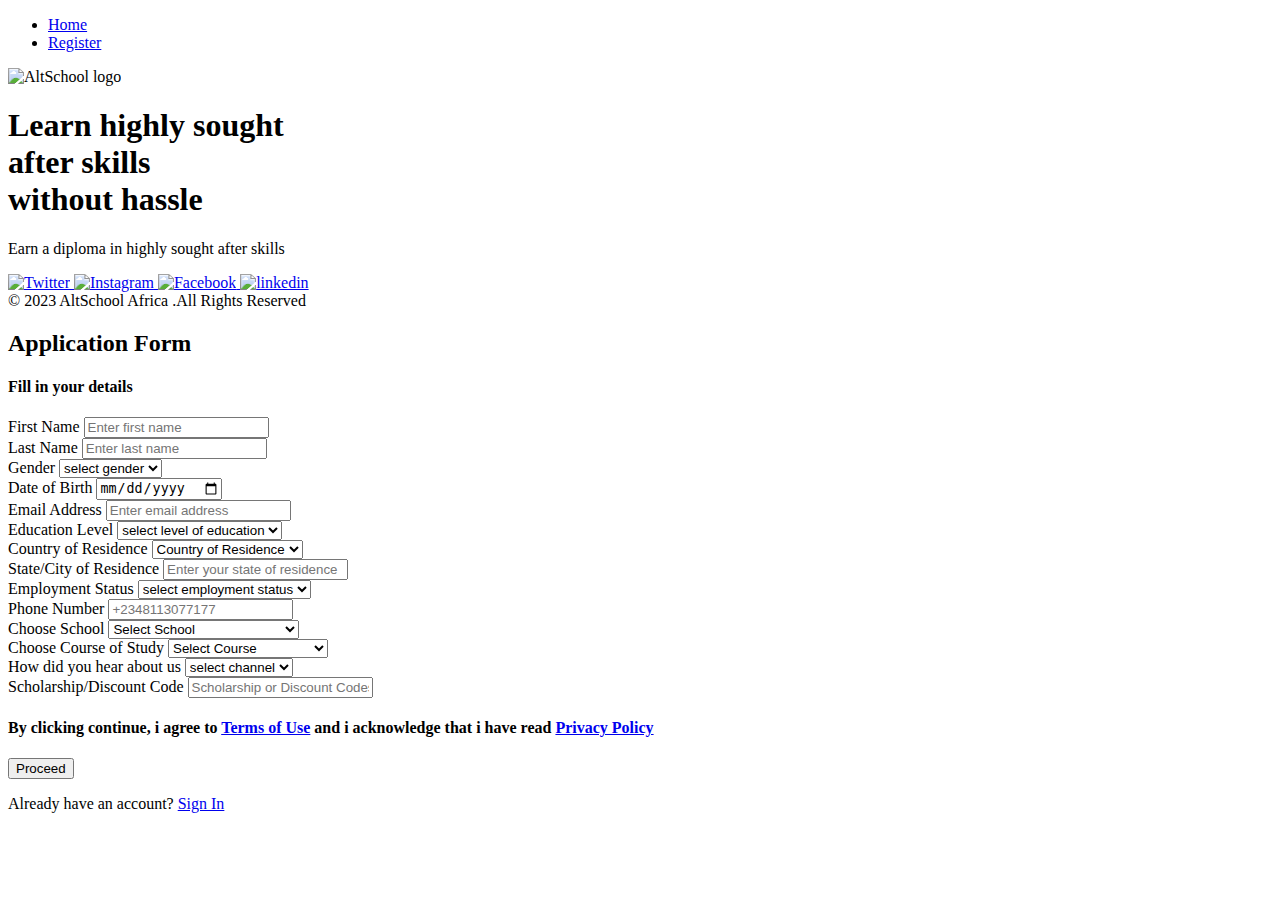
==== register.html @ 78c71b9d "Update register.html" ====
<!DOCTYPE html>
<html lang="en">
<head>
    <meta charset="UTF-8">
    <meta name="viewport" content="width=device-width, initial-scale=1.0">
    <link rel="stylesheet" href="style.css">
    <title>Register | Oshikoya Malik</title>
</head>
<body>
    <header>
        <nav>
            <ul>
                <li>
                    <a href="./index.html">Home</a>
                </li>
                <li>
                  <a  class="active" href="register.html">Register</a>    
                </li>
            </ul>
        </nav>
    </header>
    <div class="container">
        <aside class="left formpage">
            <div class="top-circle "></div>
            <img class="logo" src="altschool_africa.png" alt="AltSchool logo">
           
            <div class="aside_main">
                <h1> 
                    Learn highly sought
                    <br>
                    after skills
                    <br>
                    without hassle
                </h1>
                <p>Earn a diploma in highly sought after skills</p>
            </div>

            <div>
                <footer class="aside_footer">
                    <section class="aside_permalinks">
                        <a href="https://twitter.com/altschoolafrica" aria-label="link to AltSchool's Twitter">
                            <img src="Twitter_24px.png" alt="Twitter">                            
                        </a>
                        <a href="https://instagram.com/altschoolafrica" aria-label="link to AltSchool's Instagram">
                            <img src="Instagram_26px.png" alt="Instagram">
                        </a>
                        <a href="https://facebook.com/altschoolafrica" aria-label="link to AltSchool's Facebook">
                            <img src="facebook_26px.png" alt="Facebook">
                        </a>
                        <a href="https://linkedin.com/altschoolafrica" aria-label="link to AltSchool's linkedin">
                            <img src="linkedin_24px.png" alt="linkedin">
                        </a>
                    </section>
                    <span class="style_copyRight_CBMaF">
                        &copy; 2023 AltSchool Africa .All Rights Reserved
                    </span>
                </footer> 
                <div class="bottom-circle"></div>
            </div>
        </aside>
        <main class="right">
            <article>
                <header>
                    <h2>Application Form</h2>
                    <h4>Fill in your details</h4>
                </header>
                <form id="registration_form">
                    <div class="inputdiv">
                        <label for="firstName"> 
                            First Name
                        </label>
                        <input type="text" placeholder="Enter first name" id="firstName" required aria-required="true">
                    </div>
                    <div class="inputdiv">
                        <label for="lastName"> 
                            Last Name
                        </label>
                        <input type="text" placeholder="Enter last name" id="lastName" required aria-required="true">
                    </div>
                    <div class="inputdiv">
                        <label for="gender">
                            Gender
                            </label>
                            <select id="gender" required aria-required="true">
                                <option value>select gender</option>
                                <option value="male">Male</option>
                                <option value="female">Female</option>
                            </select>        
                    </div>
                    <div class="inputdiv">
                        <label for="dob"> 
                            Date of Birth
                        </label>
                        <input type="date" placeholder="select age group" id="dob" required aria-required="true">
                    </div>
                    <div class="inputdiv">
                        <label for="email"> 
                            Email Address
                        </label>
                        <input type="text" placeholder="Enter email address" id="email" required aria-required="true">
                    </div>
                    <div class="inputdiv">
                        <label for="educationlevel"> 
                            Education Level
                        </label>
                        <select id="educationlevel" required aria-required="true">
                            <option value>select level of education</option>
                            <option value="highschool">High School</option>
                            <option value="undergrad">Undergraduate</option>
                            <option value="postgrad">Postgraduate</option>
                        </select>     
                    </div>
                    <div class="inputdiv">
                        <label for="countryofResidence"> 
                            Country of Residence
                        </label>
                        <select id="countryofResidence" required aria-required="true">
                            <option value>Country of Residence</option>
                            <option value="Nigeria">Nigeria</option>
                            <option value="Uganda">Uganda</option>
                            <option value="Mali">Mali</option>
                            <option value="Ghana">Ghana</option>
                            <option value="Rwanda">Rwanda</option>
                            <option value="USA">USA</option>
                            <option value="Kenya">Kenya</option>
                            <option value="France">France</option>
                        </select>     
                    </div>
                    <div class="inputdiv">
                        <label for="stateCityofResidence"> 
                            State/City of Residence
                        </label>
                        <input type="text" placeholder="Enter your state of residence" id="stateCityofResidence" required aria-required="true">
                    </div>
                    <div class="inputdiv">
                        <label for="employmentStatus"> 
                            Employment Status
                        </label>
                        <select id="employmentStatus" required aria-required="true">
                            <option value>select employment status</option>
                            <option value="employed">employed</option>
                            <option value="unemployed">Unemployed</option>
                            <option value="student">Student</option>
                        </select>     
                    </div>
                    <div class="inputdiv">
                        <label for="phoneNumber"> 
                            Phone Number
                        </label>
                        <input type="text" placeholder="+2348113077177" id="phoneNumber" required aria-required="true">
                    </div>
                    <div class="inputdiv">
                        <label for="schoolId"> 
                            Choose School
                        </label>
                        <select id="schoolId" required aria-required="true">
                            <option value>Select School</option>
                            <option value="school1">School of Engineering</option>
                            <option value="school1">School of Data</option>
                            <option value="school1">School of Product</option>
                            <option value="school1">School of Creative Economy</option>
                            <option value="school1">School of Business</option>
                        </select>
                    </div>
                    <div class="inputdiv">
                        <label for="courseId"> 
                            Choose Course of Study
                        </label>
                        <select id="courseId" required aria-required="true">
                            <option value>Select Course</option>
                            <option value="course1">Front_End Engineering</option>
                            <option value="course1">Back-End Engineering</option>
                            <option value="course1">Cloud Engineering</option>
                        </select>
                    </div>
                    <div class="inputdiv">
                        <label for="hearAboutus"> 
                            How did you hear about us
                        </label>
                        <select id="hearAboutus" required aria-required="true">
                            <option value>select channel</option>
                            <option value="website">Website</option>
                            <option value="friend">Friend</option>
                            <option value="social">Social Media</option>
                        </select>
                    </div>  
                    <div class="inputdiv">
                        <label for="discountCode"> 
                            Scholarship/Discount Code
                        </label>
                        <input type="text" placeholder="Scholarship or Discount Codes" id="discountCode" required aria-required="true">
                    </div>             
                </form>
                <footer>
                    <h4>By clicking continue, i agree to
                        <a href="https://www.altschoolafrica.com/terms" target="_blank">Terms of Use</a>
                        and i acknowledge that i have read
                        <a href="https://www.altschoolafrica.com/policy" target="_blank">Privacy Policy</a>
                    </h4>
                    <button form="registration_form" type="submit">Proceed</button>
                    <p>Already have an account?
                        <a href="http://127.0.0.1:5500/About.html">Sign In</a>
                    </p>
                </footer>
            </article>
          
        </main>
    </div>
</body>
</html>
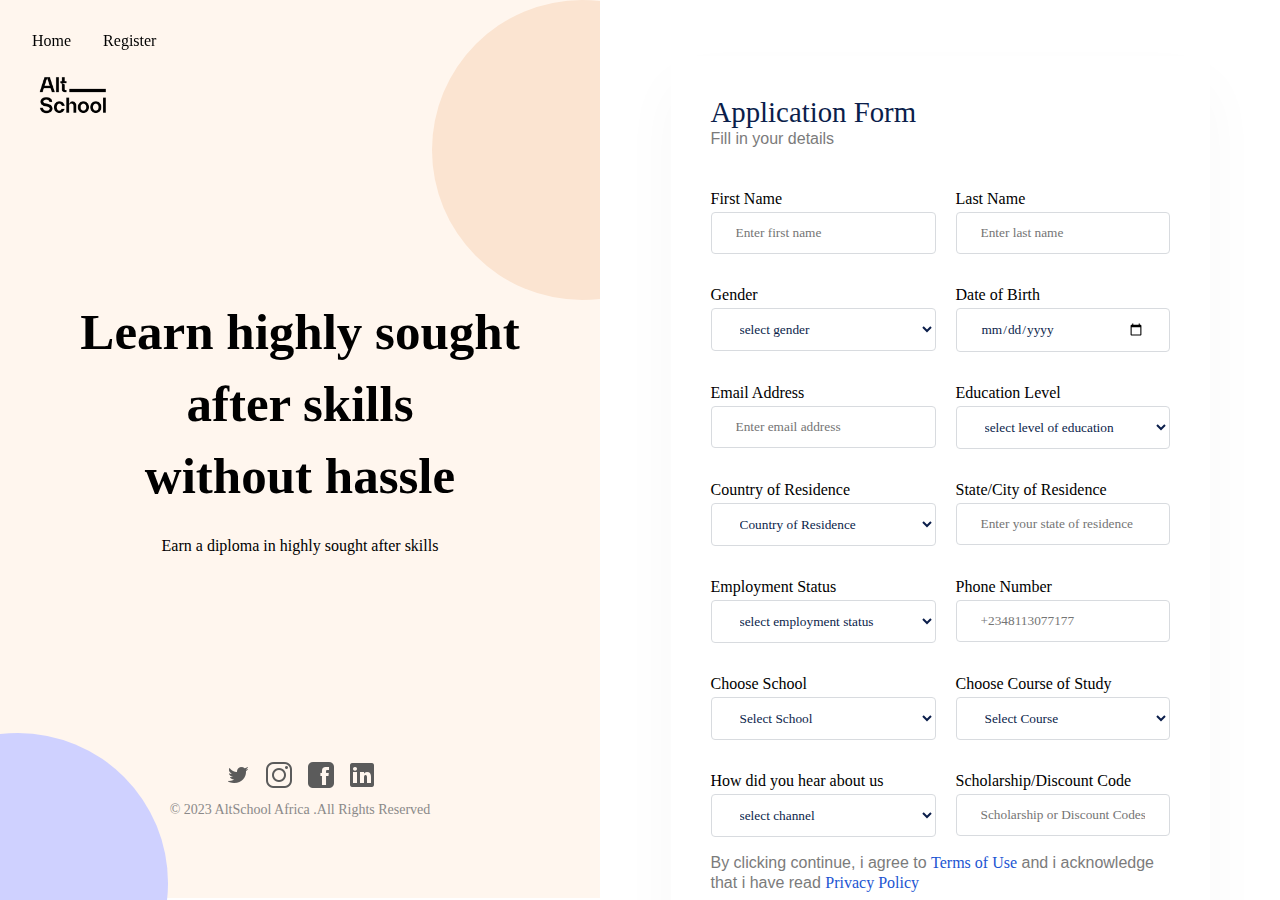
==== commit 7fc0c265: "new" ====
--- a/register.html
+++ b/register.html
@@ -11,10 +11,10 @@
         <nav>
             <ul>
                 <li>
-                    <a href="./index.html">Home</a>
+                    <a href="http://127.0.0.1:5500/About.html">Home</a>
                 </li>
                 <li>
-                  <a  class="active" href="register.html">Register</a>    
+                  <a href="http://127.0.0.1:5500/register.html">Register</a>    
                 </li>
             </ul>
         </nav>
@@ -207,4 +207,4 @@
         </main>
     </div>
 </body>
-</html>
+</html>--- a/style.css
+++ b/style.css
@@ -0,0 +1,360 @@
+*,
+*::before,
+*::after {
+    margin: 0;
+    padding: 0;
+    font-family: 'Almarena Light';
+
+}
+
+:root {
+    --secondary-clr: #7b7b7b;
+    --accent-purple: #6b70f5;
+    --dark-accent-purple: #575cef;
+    --creamy: #fff6ee;
+}
+
+@font-face {
+    font-family: 'Almarena Bold';
+    src: url('./assets/fonts/Almarena-Almarena-Display-Bold.otf') format('opentype');
+}
+
+@font-face {
+    font-family: 'Almarena Light';
+    src: url('./assets/fonts/Almarena-Almarena-Display-Light.otf') format('opentype');
+}
+
+@font-face {
+    font-family: 'Almarena Regular';
+    src: url('./assets/fonts/Almarena-Almarena-Display-Regular.otf') format('opentype');
+}
+
+h1 {
+    font-family: 'Almarena Bold';
+    text-align: center;
+    font-size: 3.1875rem;
+    font-weight: 700;
+    line-height: 72px;
+    text-align: center;
+    margin-bottom: 25px;
+
+    @media (max-width: 1024px) {
+        font-size: 2.1875rem;
+        line-height: 40px;
+    }
+
+}
+
+h2,
+h3,
+h4,
+p,
+span,
+option {
+    font-family: 'Almarena Light';
+}
+
+span {
+    color: #8a8989;
+    font-size: .875rem;
+}
+
+a {
+    text-decoration: none;
+    color: black;
+    &:hover {
+        text-decoration: underline;
+        text-decoration-color: inherit;
+        text-decoration-thickness: 2.5px;
+    }
+}
+mark{
+    appearance: none;
+}
+
+nav ul {
+    position: fixed;
+    top: 0;
+    z-index: 3;
+    display: flex;
+    align-items: center;
+    gap: 2rem;
+    padding: 2rem;
+    padding-bottom: 1.5rem;
+    width: 100vw;
+
+    li {
+        list-style: none;
+        font-weight: 500;
+
+        &:hover {
+            text-decoration: underline;
+            text-decoration-color: var(--accent-purple);
+            text-decoration-thickness: 2.5px;
+        }
+
+        a.active {
+            color: var(--dark-accent-purple) !important;
+            text-decoration: underline;
+            text-decoration-color: var(--accent-purple);
+
+        }
+    }
+}
+
+
+
+.container {
+    display: flex;
+    flex-direction: column;
+    margin-top: 3.5rem;
+
+    @media (min-width: 860px) {
+        flex-direction: row;
+        margin-top: 0;
+        height: 100vh;
+        overflow-y: hidden;
+    }
+
+
+    .left {
+        position: relative;
+        padding: 2rem;
+        display: flex;
+        flex-direction: column;
+        justify-content: space-between;
+        overflow-x: clip;
+
+        &.formpage {
+            @media (max-width: 879px) {
+                align-items: center;
+            }
+        }
+
+        @media (min-width: 860px) {
+            flex-basis: 50%;
+            position: relative;
+            height: 90%;
+            background-color: var(--creamy);
+            padding-top: 3.5rem;
+        }
+
+
+        .logo {
+            max-width: 5rem;
+        }
+
+        .top-circle {
+            position: absolute;
+            background-color: #FBE4D1;
+            height: 300px;
+            width: 300px;
+            border-radius: 100%;
+            top: 0;
+            right: -22%;
+        }
+
+        .bottom-circle {
+            position: absolute;
+            background-color: #CFD1FF;
+            height: 300px;
+            width: 300px;
+            border-radius: 100%;
+            bottom: -15%;
+            left: -22%;
+        }
+
+        .aside_footer,
+        .aside_main {
+            display: flex;
+            flex-direction: column;
+            align-items: center;
+            justify-content: center;
+            text-align: center;
+            margin-bottom: 3rem;
+
+        }
+
+        .aside_permalinks {
+            display: flex;
+            gap: 1rem;
+            align-items: center;
+            margin-bottom: 10px;
+        }
+    }
+
+
+
+
+
+
+    .right {
+        display: flex;
+        flex-direction: column;
+        align-items: center;
+        flex-basis: 50%;
+        padding: 2rem;
+
+        @media (min-width: 860px) {
+            flex-basis: 50%;
+            height: 90%;
+            overflow: scroll;
+            padding: 4.5rem;
+            padding-top: 3.5rem;
+
+        }
+
+        section {
+            margin-bottom: 2rem;
+
+            p,
+            ol,
+            ul,
+            li {
+                line-height: 1.5;
+            }
+        }
+
+        article {
+            padding: 2.5rem;
+            box-shadow: rgba(0, 0, 0, 0.03) 0px 30px 60px;
+            background: rgb(255, 255, 255);
+            border-radius: 4px;
+            padding: 2.5rem;
+            max-width: 520px;
+        }
+
+
+        form {
+            @media (min-width: 1156px) {
+                display: grid;
+                grid-template-columns: 1fr 1fr;
+                column-gap: 1.25rem;
+                
+
+            }
+        }
+
+        footer {
+            a {
+                color: var(--accent-purple);
+            }
+
+            h4 {
+
+                a {
+                    color: #2054d2;
+                }
+            }
+
+            p {
+                font-size: 1em;
+                font-family: 'Almarena Regular';
+                line-height: 1.25rem;
+                text-align: center;
+                margin-top: 25px;
+                color: rgb(71, 71, 71);
+            }
+
+            button {
+                display: flex;
+                align-items: center;
+                justify-content: center;
+                padding: 12px 0px;
+                border: medium;
+                border-radius: 4px;
+                background: var(--accent-purple);
+                color: rgb(255, 255, 255);
+                width: 100%;
+                transition: all 0.3s ease-in-out 0s;
+                font-family: 'Almarena Regular';
+                cursor: pointer;
+
+                &:hover {
+                    filter: drop-shadow(rgb(255, 243, 233) 5px 5px 5px) invert(20%);
+                }
+            }
+        }
+    }
+
+
+
+
+
+
+    h2 {
+        font-family: 'Almarena Bold';
+        font-size: 1.8rem;
+        color: rgb(11, 30, 75);
+        font-weight: 500;
+
+        @media (max-width: 768px) {
+            font-size: 1.5rem;
+        }
+
+    }
+
+
+    h3 {
+        font-family: 'Almarena Regular';
+        font-size: 1.8rem;
+
+        @media (max-width: 768px) {
+            font-size: 1.5rem;
+        }
+
+    }
+
+    h4 {
+        font-family: 'Almarena Light', sans-serif;
+        font-size: 1rem;
+        font-weight: 500;
+        color: var(--secondary-clr);
+        line-height: 20px;
+        margin-bottom: 25px;
+    }
+
+
+}
+
+
+
+
+.inputdiv {
+    display: flex;
+    flex-direction: column;
+    gap: 0.25rem;
+    margin-block: 1rem;
+
+    input,
+    select {
+        padding: 0.75rem 1.5rem;
+        border: solid 1.5px rgb(216, 219, 223);
+        border-radius: 0.25rem;
+        background-color: white;
+        color: rgb(11, 30, 75);
+
+        &:hover,
+        &:focus,
+        &:active {
+            border: 1.5px solid rgb(32, 84, 210);
+            outline: none;
+        }
+    }
+
+    label {
+        display: flex;
+        align-items: center;
+
+        span {
+            color: red;
+            margin-left: 0.125rem;
+        }
+    }
+}
+
+.hideonmobile {
+    @media (max-width: 1023px) {
+        display: none !important;
+    }
+}